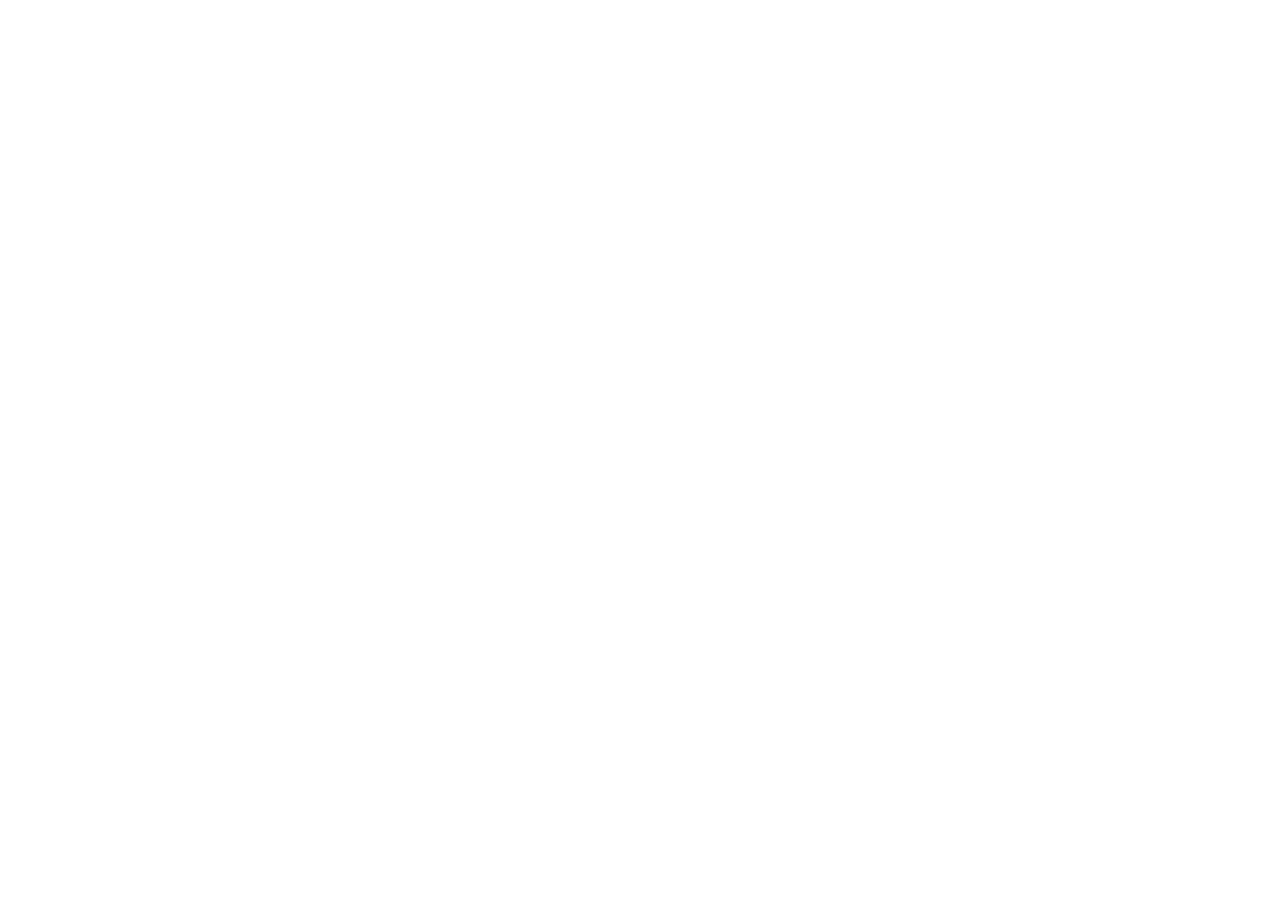
==== index.html @ 3f1dbae1 "add index file" ====
<!DOCTYPE html>
<html lang="en">

<head>
  <meta charset="utf-8">
  <meta name="viewport" content="width-device, initial-scale=1.0">
  <title>Portafolio</title>
  <link rel="stylesheet" type="text/css" href="css/style.css">

</head>
<body>
    <header>


    </header>
<footer>













</footer>


</body>




</html>
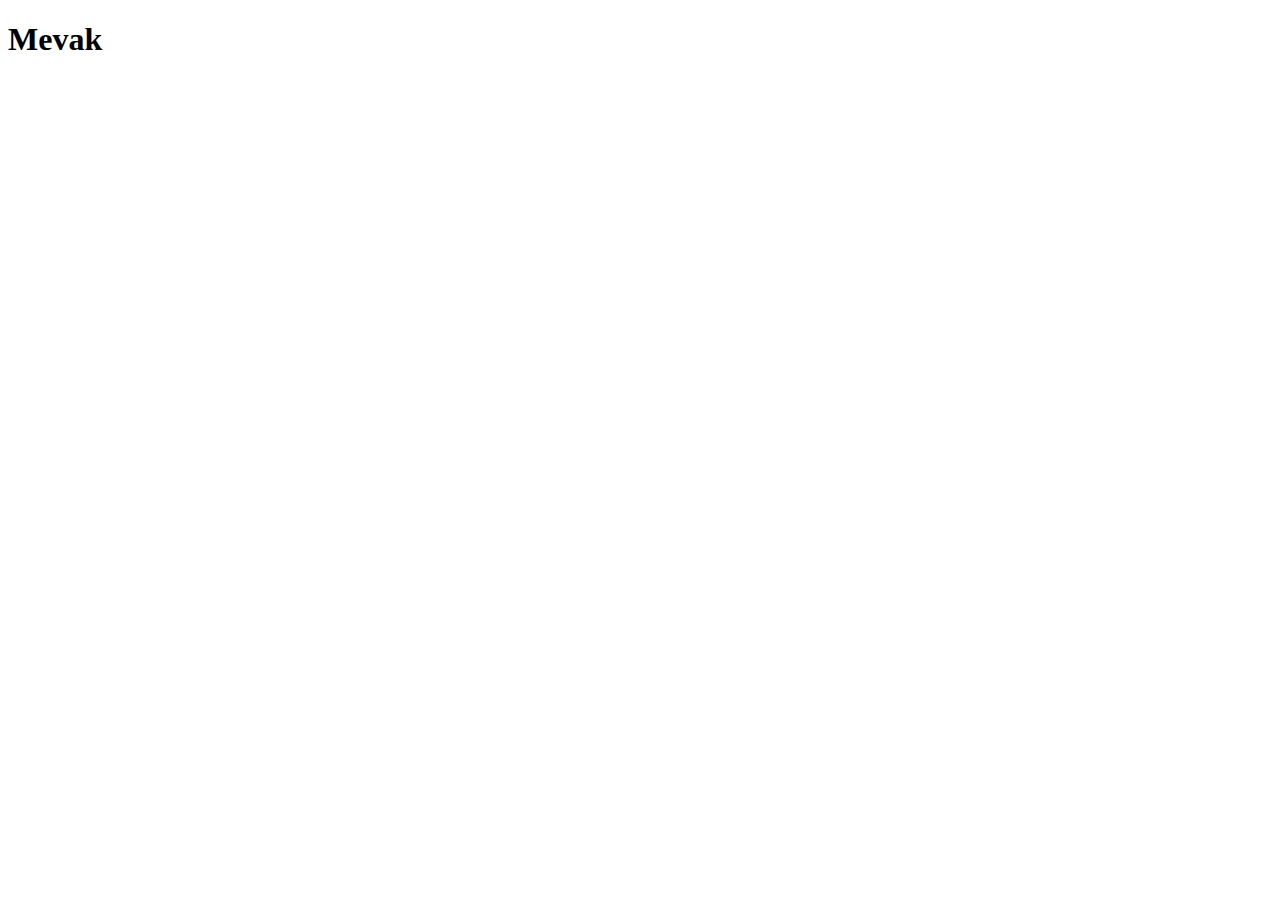
==== commit 5259a38a: "index page" ====
--- a/index.html
+++ b/index.html
@@ -10,7 +10,11 @@
 </head>
 <body>
     <header>
+        <h1>Mevak</h1>
+<nav>
 
+
+</nav>
 
     </header>
 <footer>
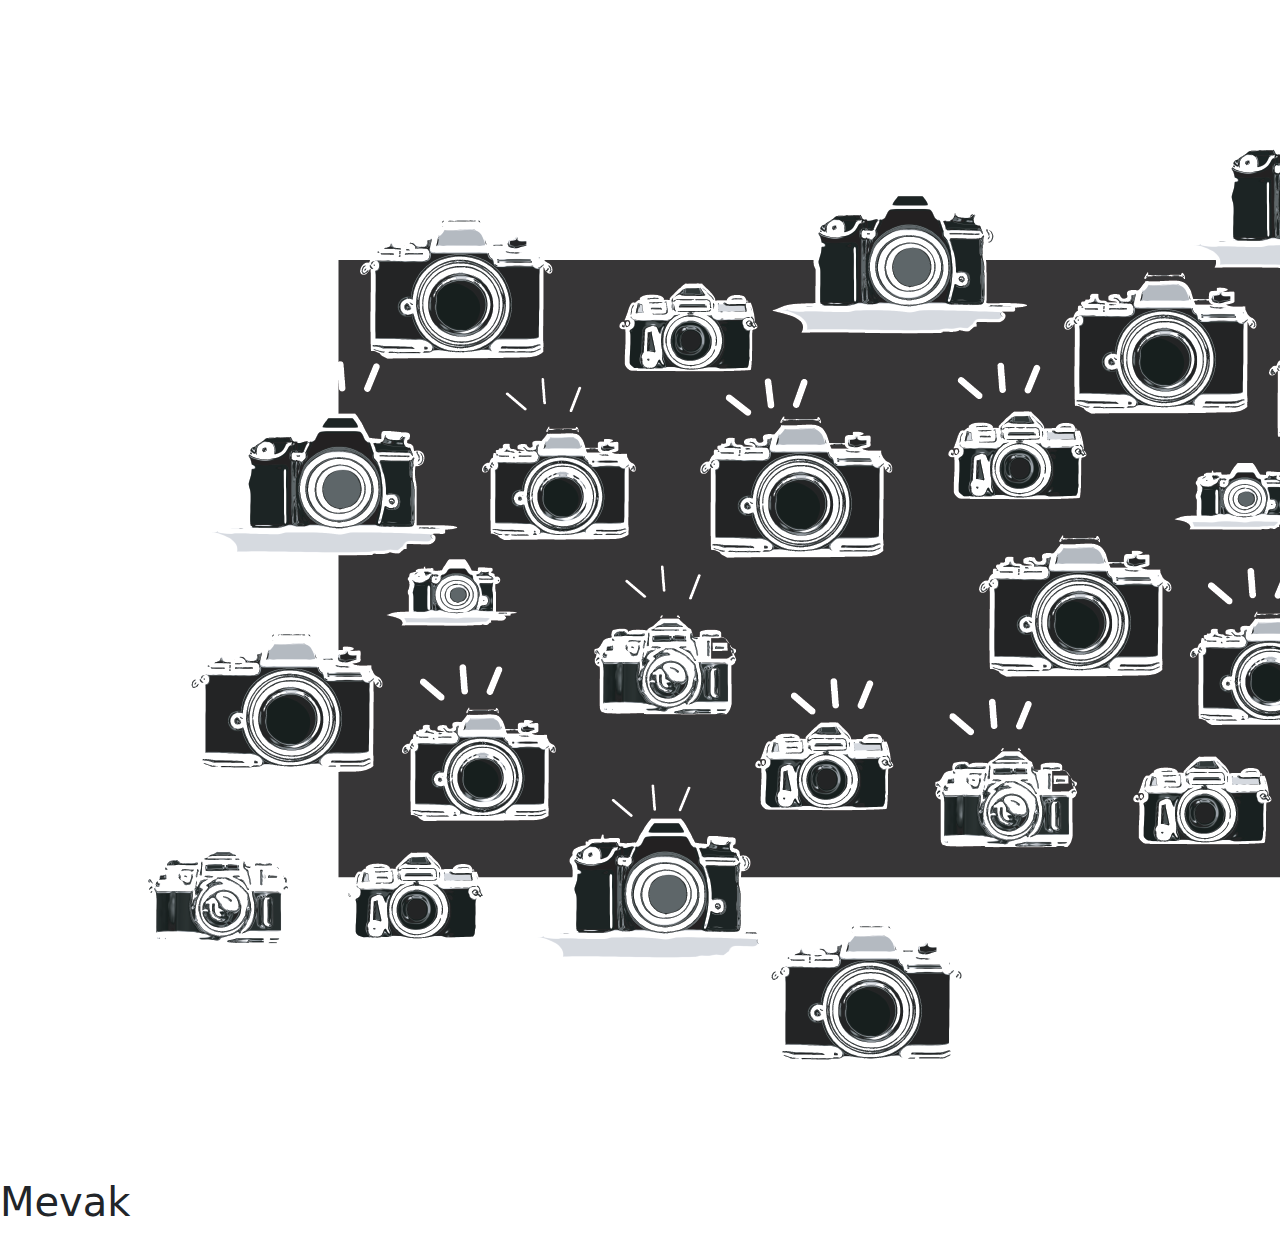
==== commit cf0c4761: "baner" ====
--- a/index.html
+++ b/index.html
@@ -6,10 +6,11 @@
   <meta name="viewport" content="width-device, initial-scale=1.0">
   <title>Portafolio</title>
   <link rel="stylesheet" type="text/css" href="css/style.css">
-
+  <link href="https://cdn.jsdelivr.net/npm/bootstrap@5.3.3/dist/css/bootstrap.min.css" rel="stylesheet" integrity="sha384-QWTKZyjpPEjISv5WaRU9OFeRpok6YctnYmDr5pNlyT2bRjXh0JMhjY6hW+ALEwIH" crossorigin="anonymous">
 </head>
 <body>
     <header>
+        <img class="" src="img/barner.png" alt="barner" name="barner">
         <h1>Mevak</h1>
 <nav>
 
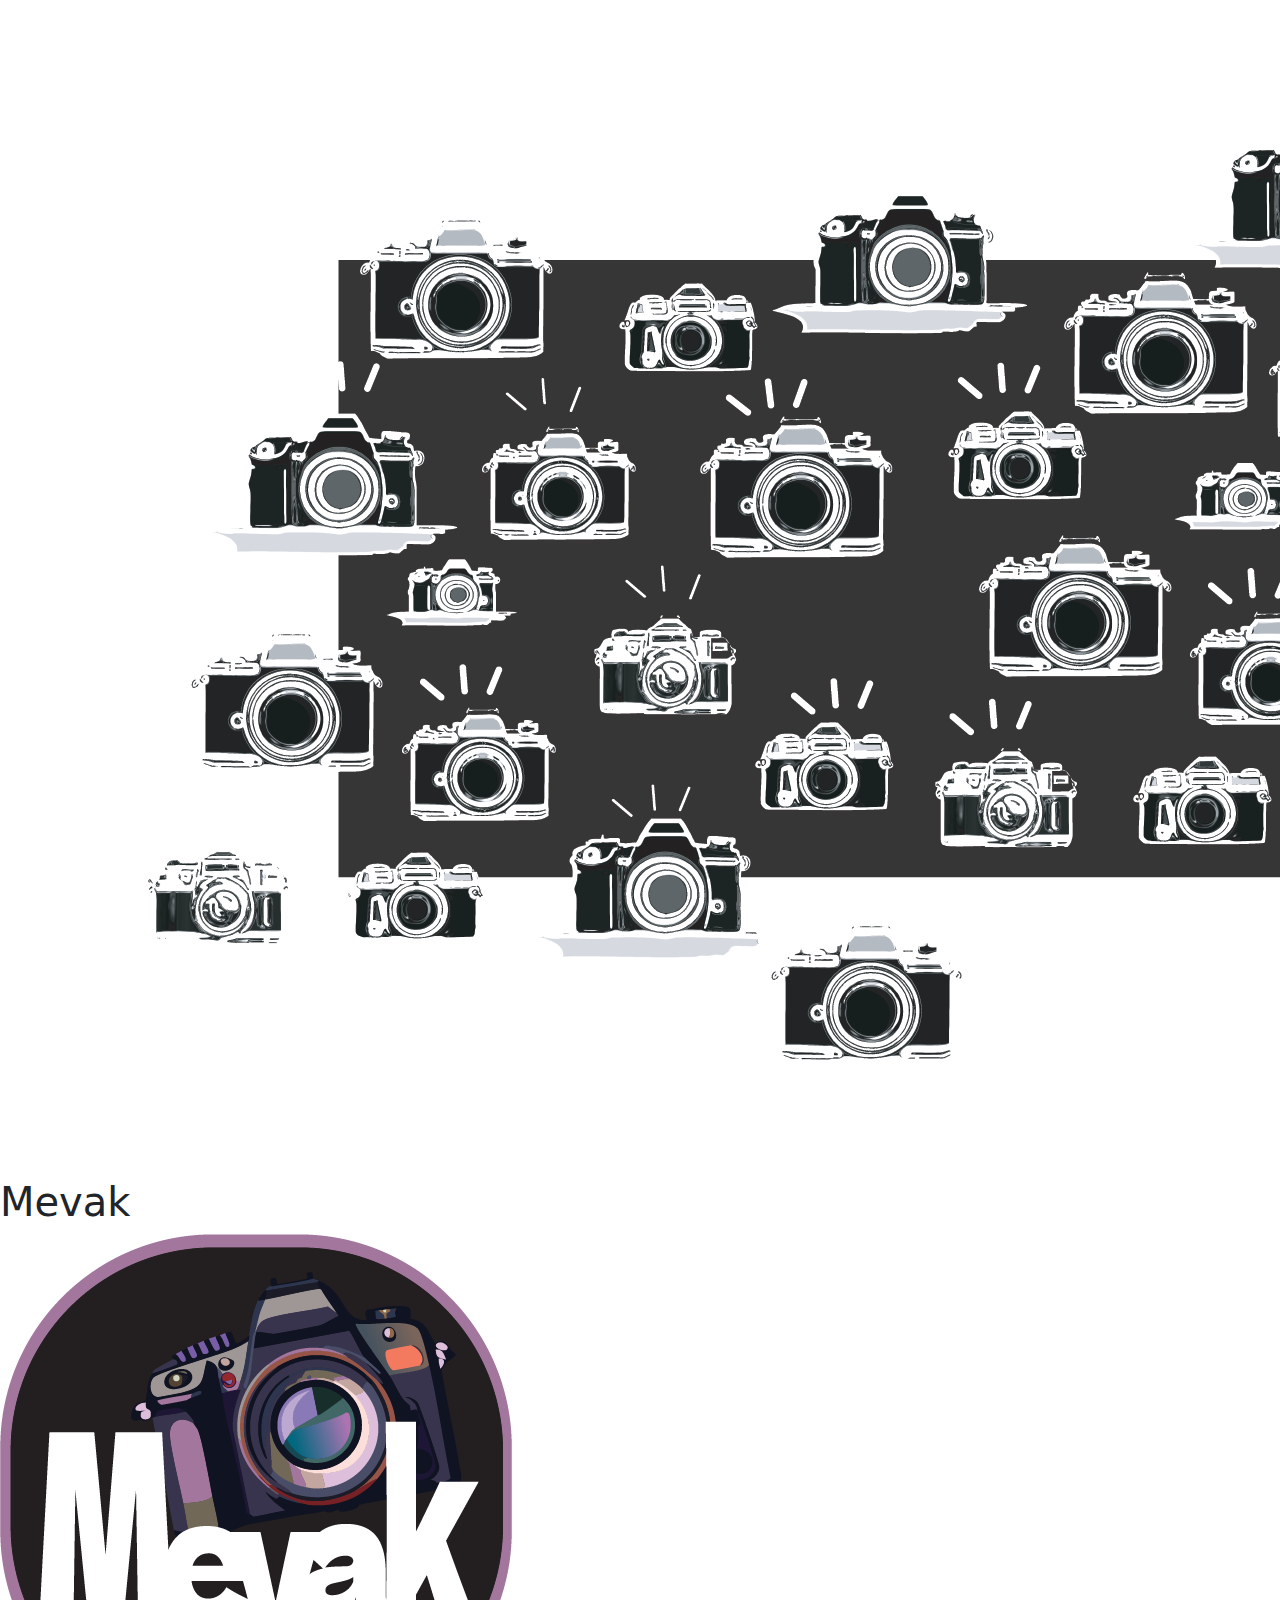
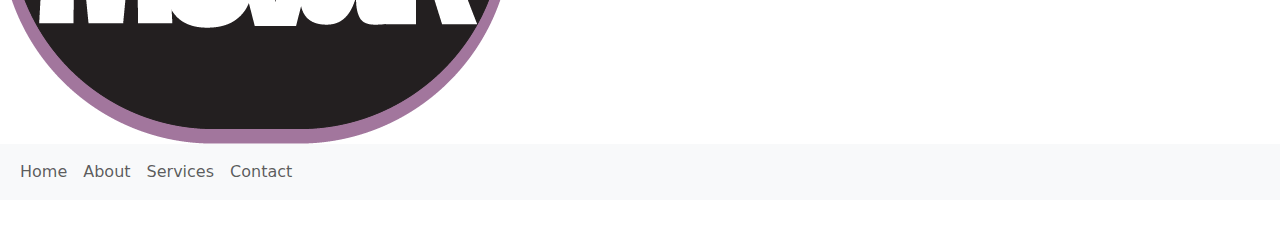
==== commit e5ee340c: "Nav" ====
--- a/index.html
+++ b/index.html
@@ -12,8 +12,28 @@
     <header>
         <img class="" src="img/barner.png" alt="barner" name="barner">
         <h1>Mevak</h1>
-<nav>
+        <img class="logo" src="img/logomavek.png" alt="logomavek" name="logo">
 
+  <nav class="navbar navbar-expand-sm bg-light">
+    <div class="container-fluid">
+      <ul class="navbar-nav">
+        <li class="nav-item">
+          <a class="nav-link" href="index.html">Home</a>
+        </li>
+        <li class="nav-item">
+          <a class="nav-link" href="about.html">About</a>
+        </li>
+        <li class="nav-item">
+          <a class="nav-link" href="service.html">Services</a>
+        </li>
+        <li class="nav-item">
+          <a class="nav-link" href="contact.html">Contact</a>
+        </li>
+      </ul>
+    </div>
+  </nav>
+  ​
+  <div class="container-fluid mt-3">
 
 </nav>
 
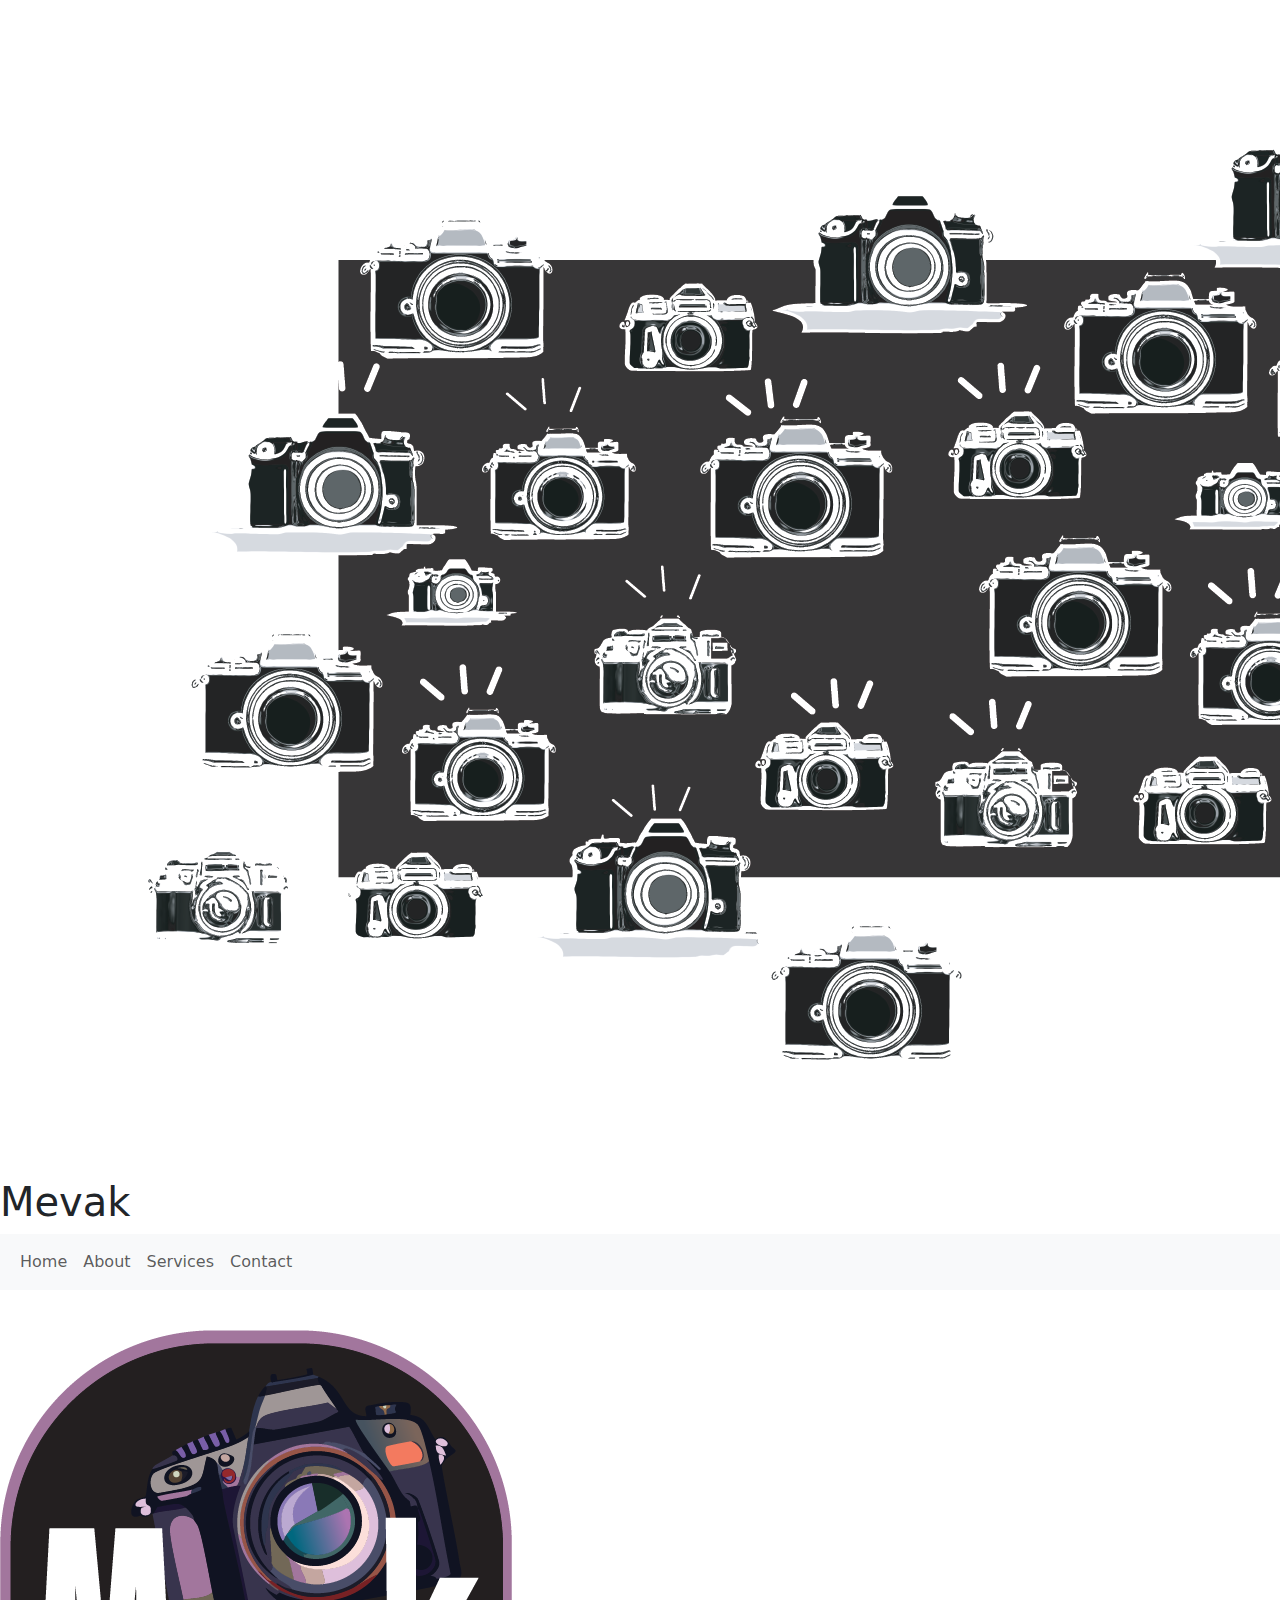
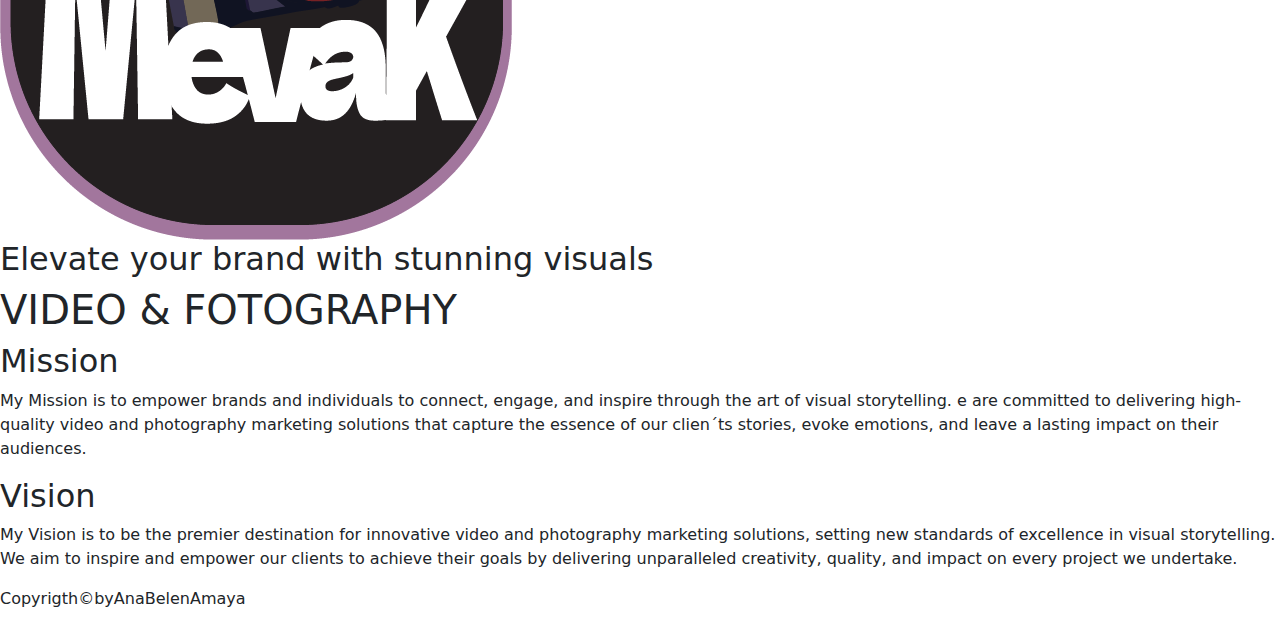
==== commit 1fe32b59: "footer" ====
--- a/index.html
+++ b/index.html
@@ -6,39 +6,67 @@
   <meta name="viewport" content="width-device, initial-scale=1.0">
   <title>Portafolio</title>
   <link rel="stylesheet" type="text/css" href="css/style.css">
-  <link href="https://cdn.jsdelivr.net/npm/bootstrap@5.3.3/dist/css/bootstrap.min.css" rel="stylesheet" integrity="sha384-QWTKZyjpPEjISv5WaRU9OFeRpok6YctnYmDr5pNlyT2bRjXh0JMhjY6hW+ALEwIH" crossorigin="anonymous">
+  <link href="https://cdn.jsdelivr.net/npm/bootstrap@5.3.3/dist/css/bootstrap.min.css" rel="stylesheet"
+    integrity="sha384-QWTKZyjpPEjISv5WaRU9OFeRpok6YctnYmDr5pNlyT2bRjXh0JMhjY6hW+ALEwIH" crossorigin="anonymous">
 </head>
+
 <body>
-    <header>
-        <img class="" src="img/barner.png" alt="barner" name="barner">
-        <h1>Mevak</h1>
-        <img class="logo" src="img/logomavek.png" alt="logomavek" name="logo">
+  <header>
+    <img class="" src="img/barner.png" alt="barner" name="barner">
+    <h1>Mevak</h1>
 
-  <nav class="navbar navbar-expand-sm bg-light">
-    <div class="container-fluid">
-      <ul class="navbar-nav">
-        <li class="nav-item">
-          <a class="nav-link" href="index.html">Home</a>
-        </li>
-        <li class="nav-item">
-          <a class="nav-link" href="about.html">About</a>
-        </li>
-        <li class="nav-item">
-          <a class="nav-link" href="service.html">Services</a>
-        </li>
-        <li class="nav-item">
-          <a class="nav-link" href="contact.html">Contact</a>
-        </li>
-      </ul>
+
+    <nav class="navbar navbar-expand-sm bg-light">
+      <div class="container-fluid">
+        <ul class="navbar-nav">
+          <li class="nav-item">
+            <a class="nav-link" href="index.html">Home</a>
+          </li>
+          <li class="nav-item">
+            <a class="nav-link" href="about.html">About</a>
+          </li>
+          <li class="nav-item">
+            <a class="nav-link" href="service.html">Services</a>
+          </li>
+          <li class="nav-item">
+            <a class="nav-link" href="contact.html">Contact</a>
+          </li>
+        </ul>
+      </div>
+    </nav>
+    ​
+    <div class="container-fluid mt-3">
+  </header>
+  <container>
+    <div>
+      <img class="logo" src="img/logomavek.png" alt="logomavek" name="logo">
+      <h2>Elevate your brand with stunning visuals</h2>
+      <h1>VIDEO & FOTOGRAPHY</h1>
     </div>
+
+    <div>
+      <h2>Mission</h2>
+      <p>My Mission is to empower brands and individuals to connect, engage, and inspire through the art of visual
+        storytelling.
+        e are committed to delivering high-quality video and photography marketing solutions that capture the essence
+        of our clien´ts stories, evoke emotions, and leave a lasting impact on their audiences.</p>
+      <h2>Vision</h2>
+      <p>My Vision is to be the premier destination for innovative video and photography marketing solutions,
+        setting new standards of excellence in visual storytelling. We aim to inspire and empower our clients to achieve
+        their goals by delivering unparalleled creativity, quality, and impact on every project we undertake.</p>
+    </div>
+
+
+
+
+
+  </container>
+
+  <footer>
+  <p>Copyrigth©byAnaBelenAmaya</p>
+  <nav>
+    
   </nav>
-  ​
-  <div class="container-fluid mt-3">
-
-</nav>
-
-    </header>
-<footer>
 
 
 
@@ -52,7 +80,7 @@
 
 
 
-</footer>
+  </footer>
 
 
 </body>
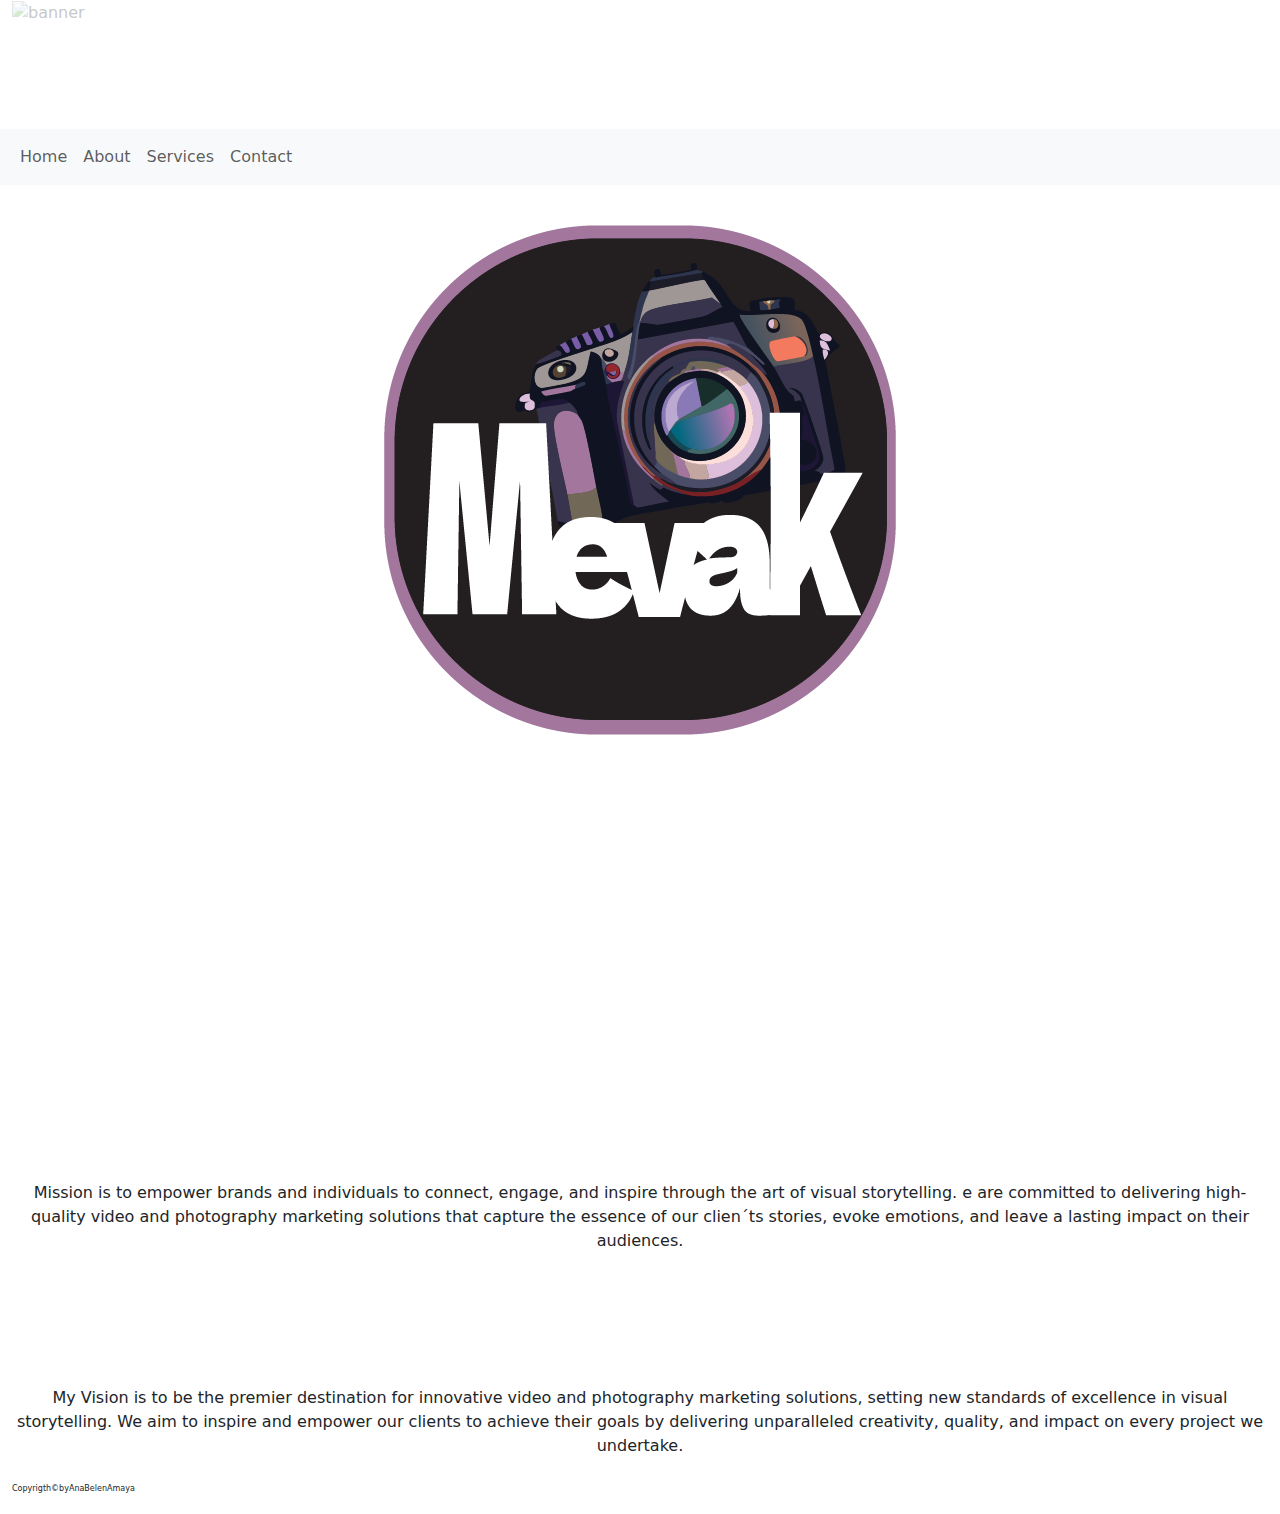
==== commit ec862430: "Add files via upload" ====
--- a/index.html
+++ b/index.html
@@ -3,22 +3,27 @@
 
 <head>
   <meta charset="utf-8">
-  <meta name="viewport" content="width-device, initial-scale=1.0">
+  <meta name="viewport" content="width=device-width, initial-scale=1">
   <title>Portafolio</title>
   <link rel="stylesheet" type="text/css" href="css/style.css">
+  <link rel="preconnect" href="https://fonts.googleapis.com">
+<link rel="preconnect" href="https://fonts.gstatic.com" crossorigin>
+<link href="https://fonts.googleapis.com/css2?family=Platypi:ital,wght@0,300..800;1,300..800&display=swap" rel="stylesheet">
   <link href="https://cdn.jsdelivr.net/npm/bootstrap@5.3.3/dist/css/bootstrap.min.css" rel="stylesheet"
     integrity="sha384-QWTKZyjpPEjISv5WaRU9OFeRpok6YctnYmDr5pNlyT2bRjXh0JMhjY6hW+ALEwIH" crossorigin="anonymous">
 </head>
 
 <body>
   <header>
-    <img class="" src="img/barner.png" alt="barner" name="barner">
-    <h1>Mevak</h1>
-
-
+    <!--Banner-->
+    <div class="banner"></div>
+    <img class="container-fluid banner-card opacity-25" src="img/barner-1000_x_50.png" alt="banner" name="banner">
+    <h1 class="display-1 text-white">Mevak</h1>
+<main>
+    <!--Menu-->
     <nav class="navbar navbar-expand-sm bg-light">
       <div class="container-fluid">
-        <ul class="navbar-nav">
+        <ul class="navbar-nav text-white">
           <li class="nav-item">
             <a class="nav-link" href="index.html">Home</a>
           </li>
@@ -37,52 +42,47 @@
     ​
     <div class="container-fluid mt-3">
   </header>
-  <container>
-    <div>
-      <img class="logo" src="img/logomavek.png" alt="logomavek" name="logo">
-      <h2>Elevate your brand with stunning visuals</h2>
-      <h1>VIDEO & FOTOGRAPHY</h1>
+
+  <!--Article-->
+  <article class="container-fluid">
+    <div class="container-md">
+      <img class="rounded mx-auto d-block" src="img/logomavek.png" alt="logomavek" name="logo">
+      <div id="theme">
+      <h2 class="p-3 text-white display-3">Elevate your brand with stunning visuals</h2>
+      </div>
+      <div id="title">
+      <h1 class="p-3 text-white display-1">VIDEO & FOTOGRAPHY</h1>
+      </div>
     </div>
 
-    <div>
-      <h2>Mission</h2>
-      <p>My Mission is to empower brands and individuals to connect, engage, and inspire through the art of visual
+    <div class="cointainer-md text-center">
+      <div class="mission">
+      <h2 class="p-3 text-white display-3">Mission</h2>
+      <p>Mission is to empower brands and individuals to connect, engage, and inspire through the art of visual
         storytelling.
         e are committed to delivering high-quality video and photography marketing solutions that capture the essence
         of our clien´ts stories, evoke emotions, and leave a lasting impact on their audiences.</p>
-      <h2>Vision</h2>
+        </div>
+        <div class="vision">
+      <h2 class="p-3 text-white display-3">Vision</h2>
       <p>My Vision is to be the premier destination for innovative video and photography marketing solutions,
         setting new standards of excellence in visual storytelling. We aim to inspire and empower our clients to achieve
         their goals by delivering unparalleled creativity, quality, and impact on every project we undertake.</p>
+        </div>
     </div>
 
+  </article>
 
-
-
-
-  </container>
-
-  <footer>
-  <p>Copyrigth©byAnaBelenAmaya</p>
-  <nav>
+  <footer class="container-fluid">
     
-  </nav>
-
-
-
-
-
-
-
-
-
-
-
-
+    <p><span style="font-size: 0.5em;">Copyrigth©byAnaBelenAmaya</p>
+ 
+  
+   
 
   </footer>
 
-
+</main>
 </body>
 
 
--- a/css/style.css
+++ b/css/style.css
@@ -0,0 +1,4 @@
+body {
+    
+    background-color: black;
+}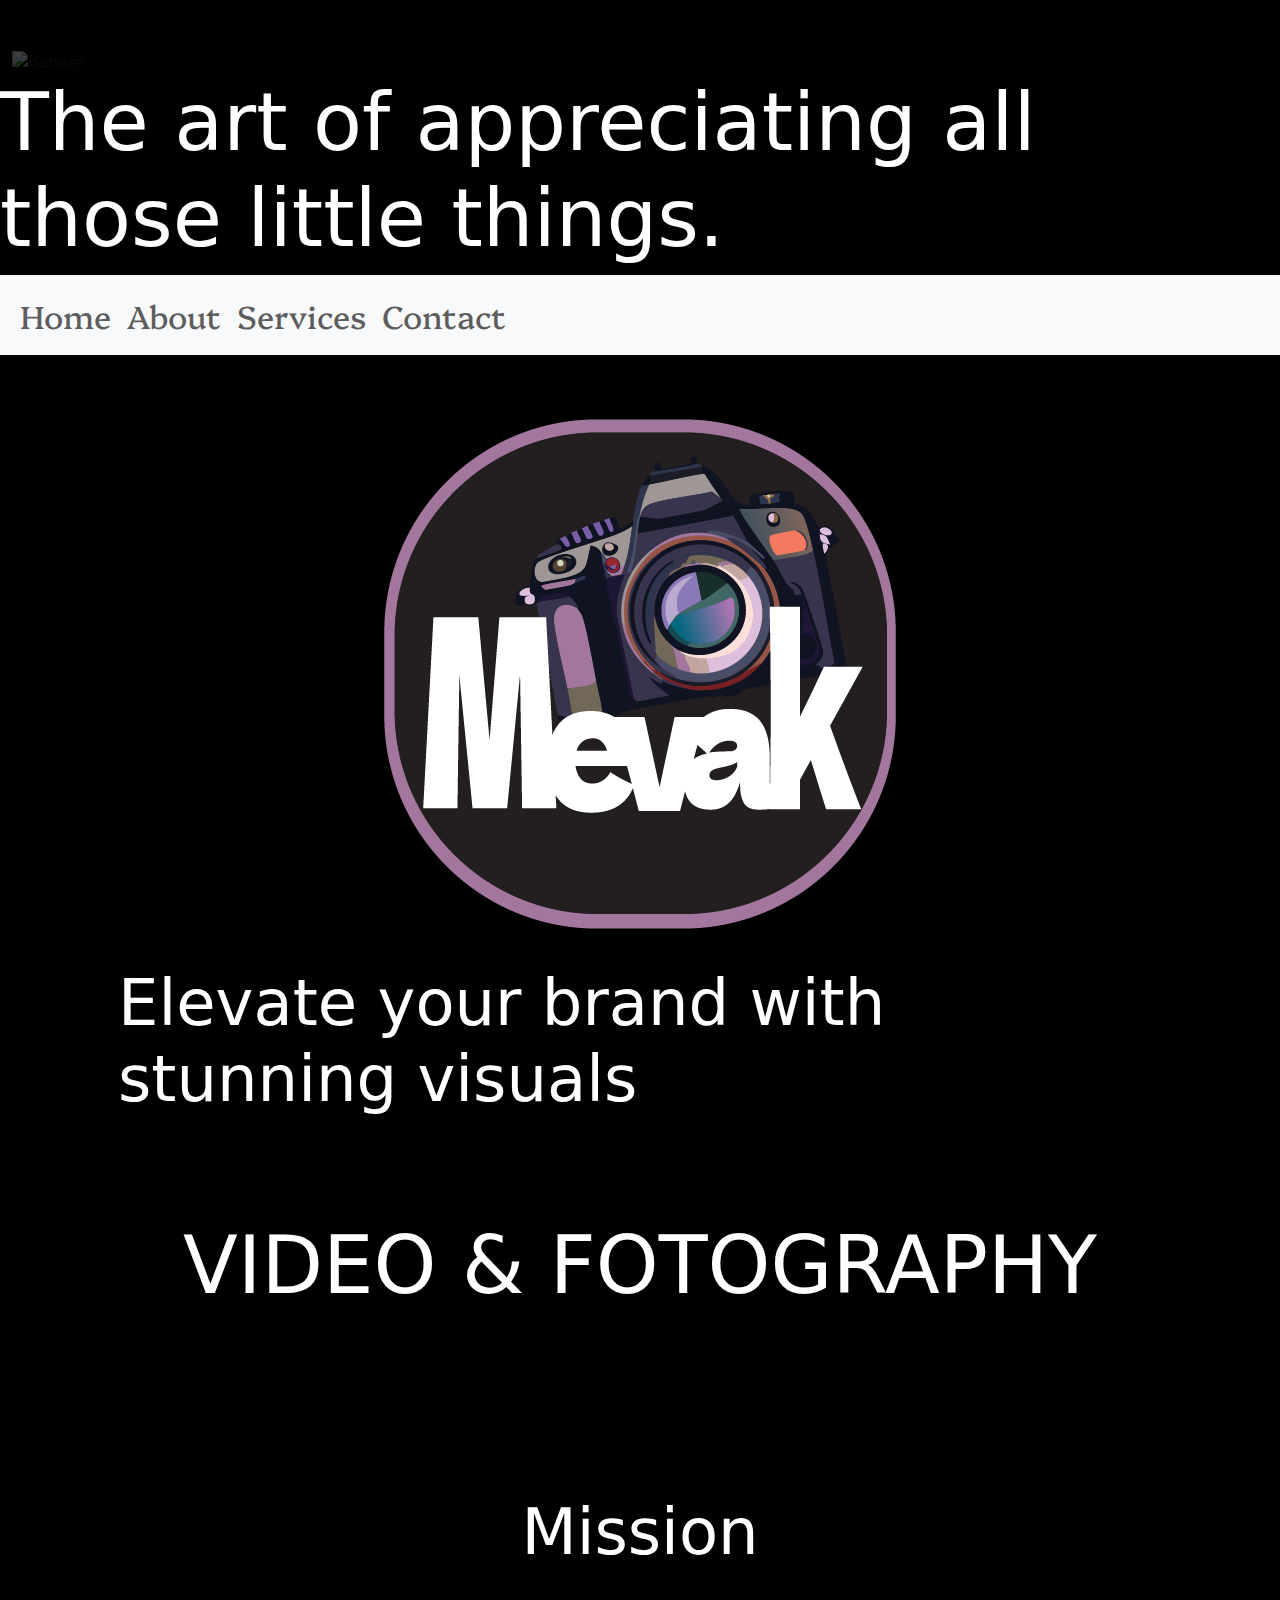
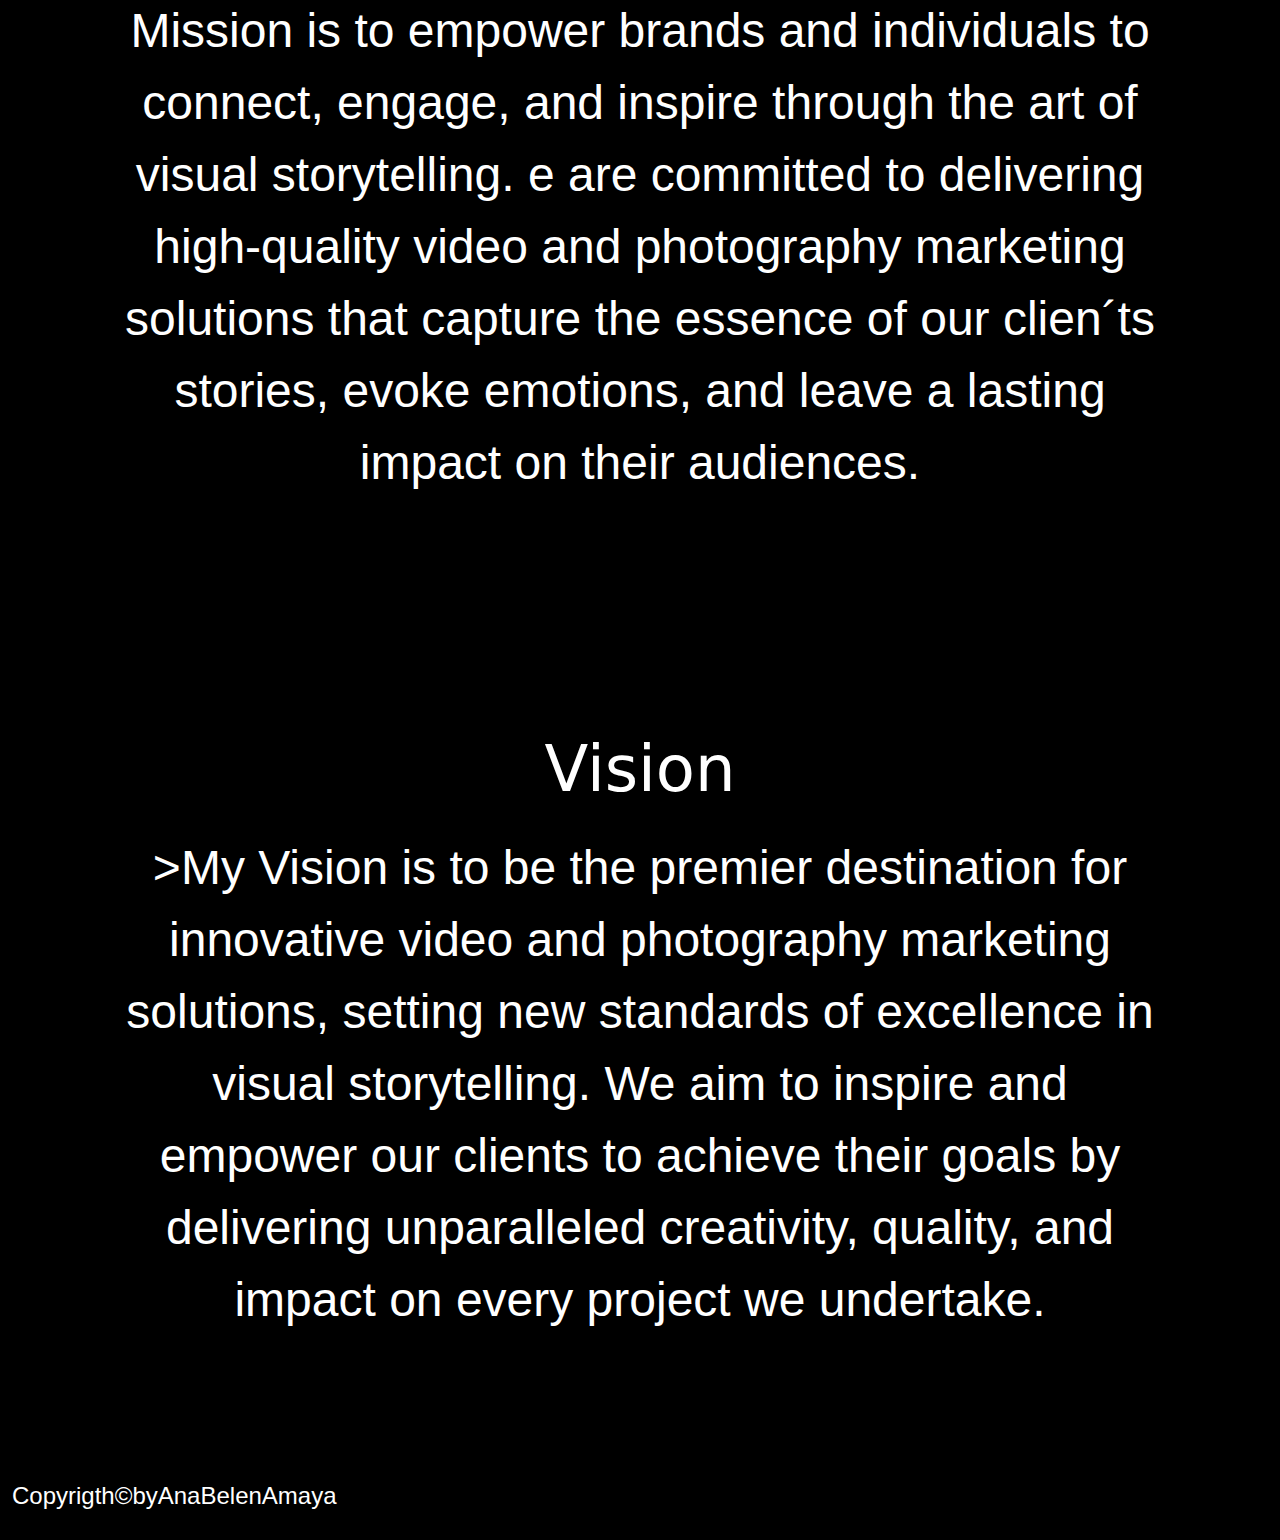
==== commit 5b96d0d7: "Add files via upload" ====
--- a/index.html
+++ b/index.html
@@ -16,25 +16,26 @@
 <body>
   <header>
     <!--Banner-->
-    <div class="banner"></div>
+    <div class="banner" role="baner"></div>
     <img class="container-fluid banner-card opacity-25" src="img/barner-1000_x_50.png" alt="banner" name="banner">
-    <h1 class="display-1 text-white">Mevak</h1>
+    <h1 class="display-1 text-white">
+      The art of appreciating all those little things.</h1>
 <main>
     <!--Menu-->
-    <nav class="navbar navbar-expand-sm bg-light">
+    <nav class="navbar navbar-expand-sm bg-light" role="navigation">
       <div class="container-fluid">
         <ul class="navbar-nav text-white">
           <li class="nav-item">
-            <a class="nav-link" href="index.html">Home</a>
+            <a role="link" class="nav-link" href="index.html">Home</a>
           </li>
           <li class="nav-item">
-            <a class="nav-link" href="about.html">About</a>
+            <a role="link" class="nav-link" href="about.html">About</a>
           </li>
           <li class="nav-item">
-            <a class="nav-link" href="service.html">Services</a>
+            <a role="link" class="nav-link" href="service.html">Services</a>
           </li>
           <li class="nav-item">
-            <a class="nav-link" href="contact.html">Contact</a>
+            <a role="link" class="nav-link" href="contact.html">Contact</a>
           </li>
         </ul>
       </div>
@@ -54,18 +55,18 @@
       <h1 class="p-3 text-white display-1">VIDEO & FOTOGRAPHY</h1>
       </div>
     </div>
-
+<!--Mission and Vision-->
     <div class="cointainer-md text-center">
-      <div class="mission">
+      <div class="mission" itemprop="description">
       <h2 class="p-3 text-white display-3">Mission</h2>
       <p>Mission is to empower brands and individuals to connect, engage, and inspire through the art of visual
         storytelling.
         e are committed to delivering high-quality video and photography marketing solutions that capture the essence
         of our clien´ts stories, evoke emotions, and leave a lasting impact on their audiences.</p>
         </div>
-        <div class="vision">
+        <div class="vision" itemprop="description">
       <h2 class="p-3 text-white display-3">Vision</h2>
-      <p>My Vision is to be the premier destination for innovative video and photography marketing solutions,
+      <p itemprop="text">>My Vision is to be the premier destination for innovative video and photography marketing solutions,
         setting new standards of excellence in visual storytelling. We aim to inspire and empower our clients to achieve
         their goals by delivering unparalleled creativity, quality, and impact on every project we undertake.</p>
         </div>
@@ -73,7 +74,7 @@
 
   </article>
 
-  <footer class="container-fluid">
+  <footer class="container-fluid" itemprop="footer">
     
     <p><span style="font-size: 0.5em;">Copyrigth©byAnaBelenAmaya</p>
  
--- a/css/style.css
+++ b/css/style.css
@@ -1,4 +1,51 @@
+main {
+    color:white;
+    background-color: black;
+    font-size: 32px;
+    font-family: platypi;
+}
+
 body {
-    
-    background-color: black;
-}+    margin: auto;
+    background-color: #000 !important;
+    width: 0 auto;
+    color: white;
+}
+
+.banner {
+    height: 50px;
+    margin: 0;
+    width: 100%;
+  
+}
+
+  .container {
+
+  }
+  p {
+    font-family: 'Gill Sans', 'Gill Sans MT', Calibri, 'Trebuchet MS', sans-serif;
+    color:white;
+    font-size: 3rem;
+  }
+
+  #title {
+    margin:auto;
+    padding: 40px 40px;
+    text-align: center;
+  }
+
+  #theme {
+    margin:auto;
+    padding: 20px 20px;
+  }
+  
+  .vision {
+    padding: 100px;
+  }
+
+  .mission {
+    padding: 100px;
+  }
+  .copyrigth {
+    font-size: 0.5rem;
+  }